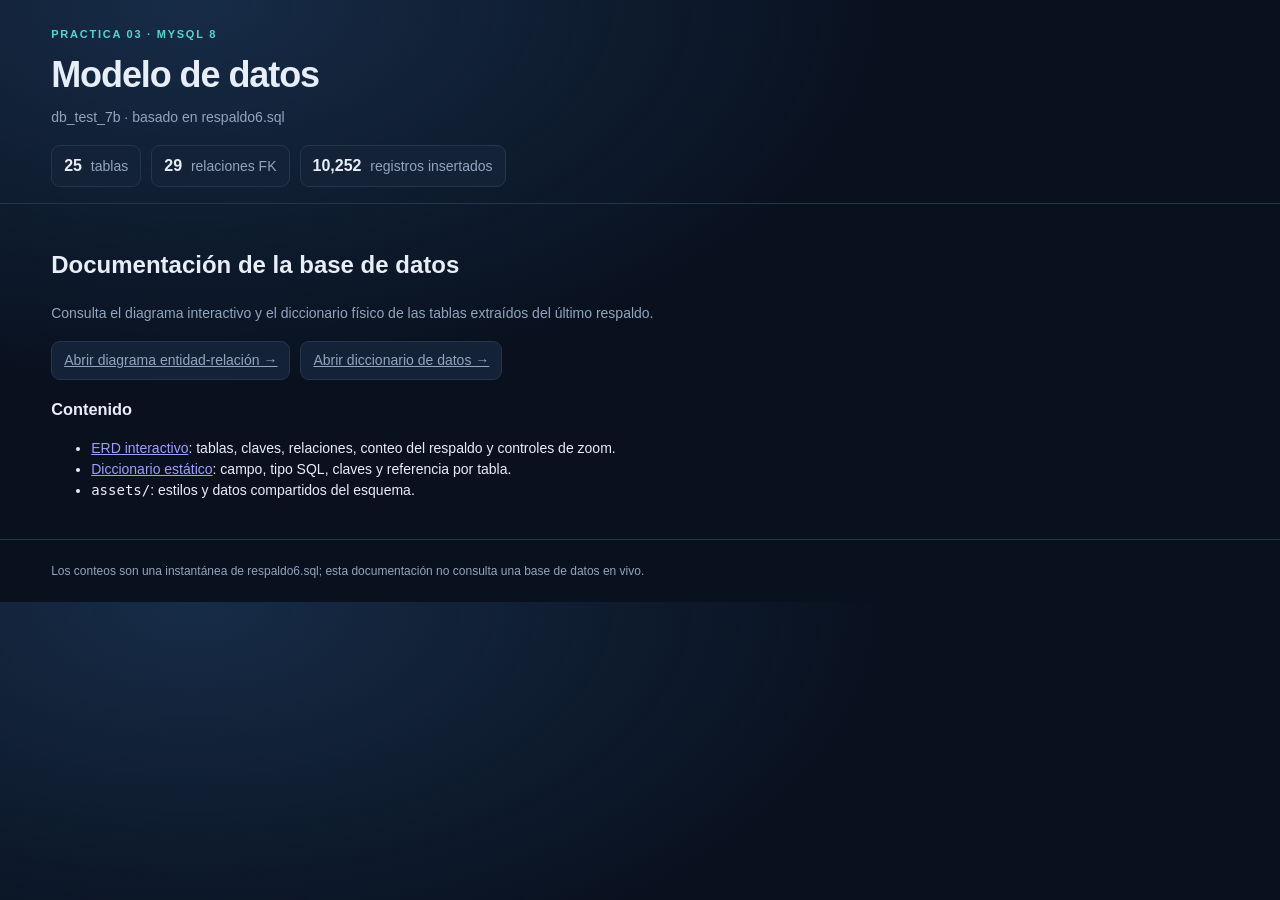
==== Practica03/diagrama/index.html @ 6f722c95 "Update Actualizacion de la practica con la creacion del diagrama entidad relacion y el diccionario d" ====
<!doctype html><html lang="es"><head><meta charset="utf-8"><meta name="viewport" content="width=device-width,initial-scale=1"><title>Diagrama ER y diccionario · db_test_7b</title><link rel="stylesheet" href="assets/css/main.css"></head><body><header class="top"><div class="eyebrow">Practica 03 · MySQL 8</div><h1>Modelo de datos</h1><div class="subtitle">db_test_7b · basado en respaldo6.sql</div><div class="stats"><span class="stat"><b>25</b> tablas</span><span class="stat"><b>29</b> relaciones FK</span><span class="stat"><b>10,252</b> registros insertados</span></div></header><main class="dictionary"><h2>Documentación de la base de datos</h2><p>Consulta el diagrama interactivo y el diccionario físico de las tablas extraídos del último respaldo.</p><div class="stats"><a class="stat" href="erd/">Abrir diagrama entidad-relación →</a><a class="stat" href="diccionario/">Abrir diccionario de datos →</a></div><h3>Contenido</h3><ul><li><a href="erd/">ERD interactivo</a>: tablas, claves, relaciones, conteo del respaldo y controles de zoom.</li><li><a href="diccionario/">Diccionario estático</a>: campo, tipo SQL, claves y referencia por tabla.</li><li><code>assets/</code>: estilos y datos compartidos del esquema.</li></ul></main><footer>Los conteos son una instantánea de respaldo6.sql; esta documentación no consulta una base de datos en vivo.</footer></body></html>
---- Practica03/diagrama/assets/css/main.css ----
:root{color-scheme:dark;--bg:#09111f;--panel:#111d30;--line:#24354e;--text:#e8eef8;--muted:#93a4bd;--cyan:#52d6d0;--gold:#f5bd61}*{box-sizing:border-box}body{margin:0;background:radial-gradient(ellipse at 15% 0,#172c47 0,transparent 45%),var(--bg);color:var(--text);font:14px/1.5 Inter,Segoe UI,Arial,sans-serif}.top{padding:26px clamp(18px,4vw,58px) 16px;border-bottom:1px solid var(--line)}.eyebrow{color:var(--cyan);text-transform:uppercase;letter-spacing:.16em;font-size:11px;font-weight:700}h1{margin:5px 0;font-size:clamp(23px,3vw,36px);letter-spacing:-.03em}.subtitle{color:var(--muted)}.stats{display:flex;gap:10px;flex-wrap:wrap;margin-top:17px}.stat{background:#142238;border:1px solid var(--line);border-radius:9px;padding:8px 12px;color:var(--muted)}.stat b{color:var(--text);font-size:16px;margin-right:5px}.bar{display:flex;align-items:center;gap:8px;padding:12px clamp(18px,4vw,58px);position:sticky;top:0;background:#09111feF;backdrop-filter:blur(12px);z-index:10;border-bottom:1px solid var(--line)}button,input{font:inherit;color:var(--text);background:#132239;border:1px solid var(--line);border-radius:8px;padding:9px 12px}button{cursor:pointer}button.active{color:#061416;background:var(--cyan);border-color:var(--cyan);font-weight:700}.spacer{flex:1}.hint{color:var(--muted);font-size:12px}.pane{display:none}.pane.active{display:block}.viewport{overflow:auto;height:calc(100vh - 236px);min-height:510px;cursor:grab}.viewport:active{cursor:grabbing}.stage{position:relative;width:2040px;min-height:1880px;padding:30px}.links{position:absolute;inset:0;width:100%;height:100%;pointer-events:none;overflow:visible}.link{fill:none;stroke:#58708f;stroke-width:1.5;opacity:.55;transition:opacity .2s,stroke .2s,stroke-width .2s;marker-end:url(#arrow)}.link.active{stroke:var(--gold);stroke-width:2.5;opacity:1}.link.dim{opacity:.08}.domain{position:absolute;top:30px;width:310px;min-height:calc(100% - 50px);border:1px solid #30456066;border-radius:16px;background:#14223830;padding:13px;animation:fade .7s both}.domain h2{margin:0 0 15px;color:var(--cyan);font-size:12px;text-transform:uppercase;letter-spacing:.1em}.entity{position:absolute;left:14px;width:280px;border:1px solid #334968;border-radius:11px;background:linear-gradient(150deg,#17263c,#101a2b);box-shadow:0 12px 30px #0004;overflow:hidden;transition:transform .2s,border-color .2s,opacity .2s;animation:rise .6s both}.entity:hover,.entity.focus{transform:translateY(-2px);border-color:var(--gold);z-index:5}.entity.dim{opacity:.19}.entity-head{padding:10px 12px;background:#1a2c43;border-bottom:1px solid var(--line)}.name{font-weight:750;font-size:13px;overflow-wrap:anywhere}.count{float:right;color:var(--gold);font-size:11px}.entity-body{padding:5px 11px 8px}.field{display:grid;grid-template-columns:1fr auto;gap:8px;align-items:start;padding:3px 0;border-bottom:1px solid #ffffff0b;font:11px/1.35 ui-monospace,Consolas,monospace}.field:last-child{border:0}.fieldname{overflow-wrap:anywhere}.fieldtype{color:#91a4bd;text-align:right;max-width:125px;overflow-wrap:anywhere}.key{display:inline-block;color:#0d1a20;background:var(--cyan);border-radius:3px;padding:0 3px;font:9px/1.5 Arial;margin-right:4px}.key.fk{background:var(--gold)}.dictionary{padding:24px clamp(18px,4vw,58px);max-width:1400px;margin:auto}.dictionary h2{font-size:24px}.dictionary p{color:var(--muted)}.search{width:min(420px,100%);margin:8px 0 20px}.group{margin:20px 0 30px}.group h3{position:sticky;top:51px;background:#0e1a2b;padding:9px 12px;border:1px solid var(--line);border-radius:8px}.tablewrap{overflow:auto;border:1px solid var(--line);border-radius:10px}table{border-collapse:collapse;width:100%;min-width:760px;background:#101b2c}th,td{text-align:left;padding:8px 10px;border-bottom:1px solid #26364b}th{font-size:11px;text-transform:uppercase;color:var(--muted);background:#17263a}td code{color:#b9d4e4}footer{padding:22px clamp(18px,4vw,58px);border-top:1px solid var(--line);color:var(--muted);font-size:12px}@keyframes rise{from{opacity:0;transform:translateY(15px)}to{opacity:1;transform:translateY(0)}}@keyframes fade{from{opacity:0}to{opacity:1}}@media(prefers-reduced-motion:reduce){*,*:before,*:after{animation-duration:.01ms!important;transition-duration:.01ms!important}}

.bar a{display:inline-block;text-decoration:none;color:var(--text);background:#132239;border:1px solid var(--line);border-radius:8px;padding:9px 12px}.bar a:hover,.bar a.selected{color:#061416;background:var(--cyan);border-color:var(--cyan);font-weight:700}
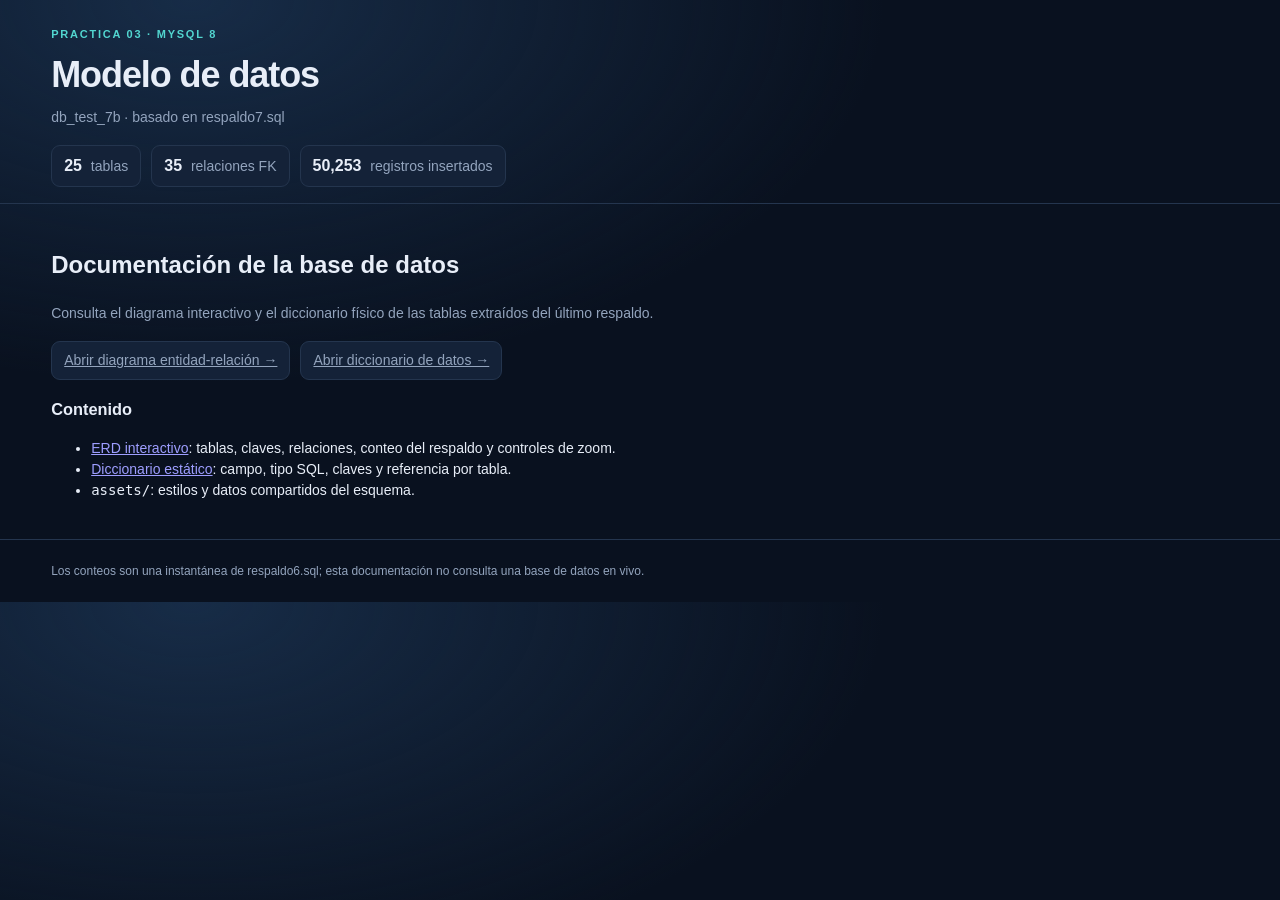
==== commit 0cbf963e: "update se hicieron cositas goood" ====
--- a/Practica03/diagrama/index.html
+++ b/Practica03/diagrama/index.html
@@ -1 +1 @@
-<!doctype html><html lang="es"><head><meta charset="utf-8"><meta name="viewport" content="width=device-width,initial-scale=1"><title>Diagrama ER y diccionario · db_test_7b</title><link rel="stylesheet" href="assets/css/main.css"></head><body><header class="top"><div class="eyebrow">Practica 03 · MySQL 8</div><h1>Modelo de datos</h1><div class="subtitle">db_test_7b · basado en respaldo6.sql</div><div class="stats"><span class="stat"><b>25</b> tablas</span><span class="stat"><b>29</b> relaciones FK</span><span class="stat"><b>10,252</b> registros insertados</span></div></header><main class="dictionary"><h2>Documentación de la base de datos</h2><p>Consulta el diagrama interactivo y el diccionario físico de las tablas extraídos del último respaldo.</p><div class="stats"><a class="stat" href="erd/">Abrir diagrama entidad-relación →</a><a class="stat" href="diccionario/">Abrir diccionario de datos →</a></div><h3>Contenido</h3><ul><li><a href="erd/">ERD interactivo</a>: tablas, claves, relaciones, conteo del respaldo y controles de zoom.</li><li><a href="diccionario/">Diccionario estático</a>: campo, tipo SQL, claves y referencia por tabla.</li><li><code>assets/</code>: estilos y datos compartidos del esquema.</li></ul></main><footer>Los conteos son una instantánea de respaldo6.sql; esta documentación no consulta una base de datos en vivo.</footer></body></html>+<!doctype html><html lang="es"><head><meta charset="utf-8"><meta name="viewport" content="width=device-width,initial-scale=1"><title>Diagrama ER y diccionario · db_test_7b</title><link rel="stylesheet" href="assets/css/main.css"></head><body><header class="top"><div class="eyebrow">Practica 03 · MySQL 8</div><h1>Modelo de datos</h1><div class="subtitle">db_test_7b · basado en respaldo7.sql</div><div class="stats"><span class="stat"><b>25</b> tablas</span><span class="stat"><b>35</b> relaciones FK</span><span class="stat"><b>50,253</b> registros insertados</span></div></header><main class="dictionary"><h2>Documentación de la base de datos</h2><p>Consulta el diagrama interactivo y el diccionario físico de las tablas extraídos del último respaldo.</p><div class="stats"><a class="stat" href="erd/">Abrir diagrama entidad-relación →</a><a class="stat" href="diccionario/">Abrir diccionario de datos →</a></div><h3>Contenido</h3><ul><li><a href="erd/">ERD interactivo</a>: tablas, claves, relaciones, conteo del respaldo y controles de zoom.</li><li><a href="diccionario/">Diccionario estático</a>: campo, tipo SQL, claves y referencia por tabla.</li><li><code>assets/</code>: estilos y datos compartidos del esquema.</li></ul></main><footer>Los conteos son una instantánea de respaldo6.sql; esta documentación no consulta una base de datos en vivo.</footer></body></html>
